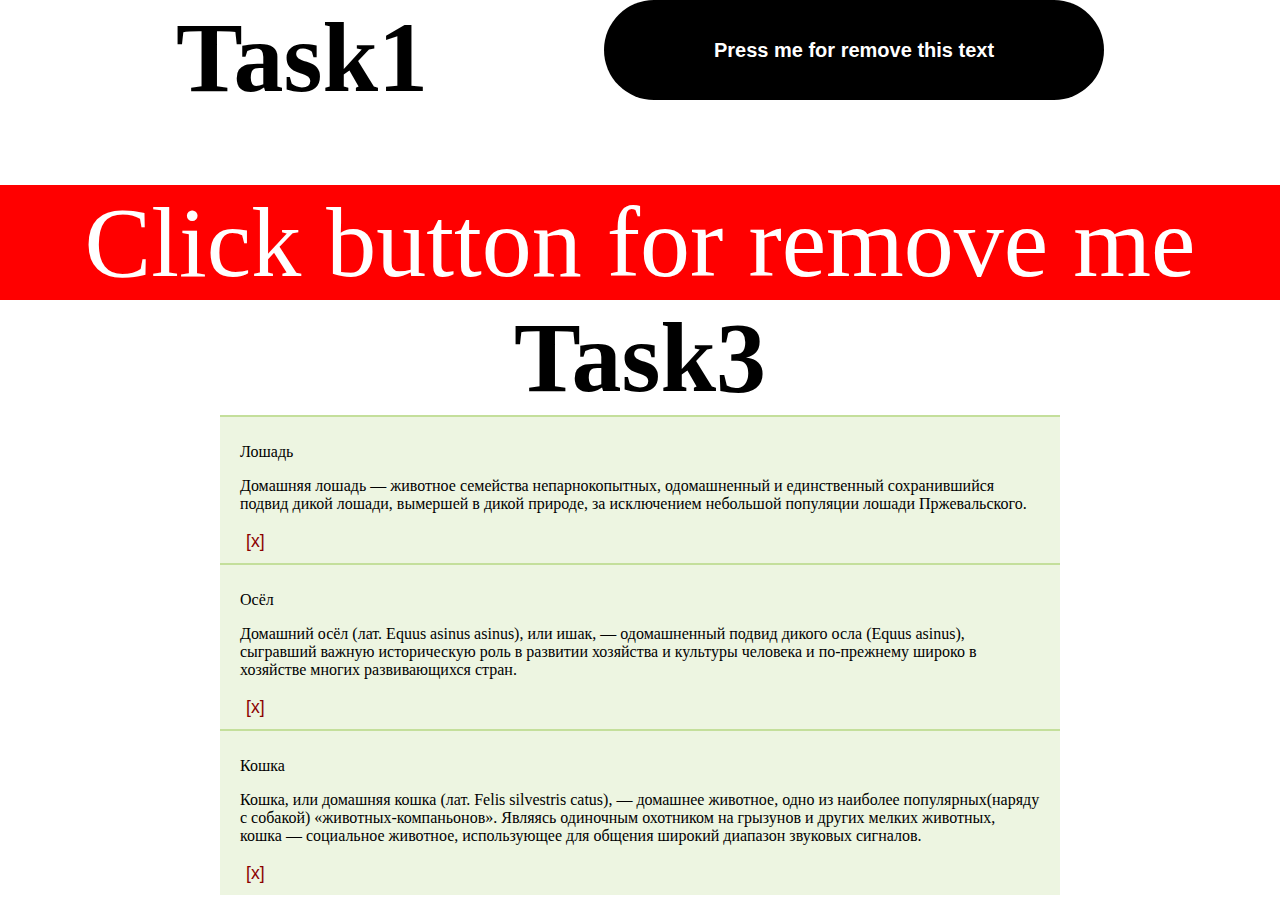
==== Assignment 6/index.html @ 9ed83408 "Finished Assignment 6" ====
<!DOCTYPE html>
<html lang="en">
<head>
    <meta charset="UTF-8">
    <meta name="viewport" content="width=device-width, initial-scale=1.0">
    <link rel="stylesheet" href="style.css">
    <title>Homework6</title>
</head>
<body>
    <div class="task1">
        <div class="t1">
            <b>Task1</b>
            <button class="btn1"><b>Press me for remove this text</b></button>
        </div>
        <div class="t2">Click button for remove me</div>
    </div>


    <div class="task3">
        <p class="title3"><b>Task3</b></p>
        <div class="message">
            <p>Лошадь</p>
            <p>Домашняя лошадь — животное семейства непарнокопытных, одомашненный и единственный сохранившийся подвид дикой лошади, вымершей в дикой природе, за исключением небольшой популяции лошади Пржевальского.</p>
            <button class="rmv_btn">[x]</button>
        </div>
        <div class="message">
            <p>Осёл</p>
            <p>Домашний осёл (лат. Equus asinus asinus), или ишак, — одомашненный подвид дикого осла (Equus asinus), сыгравший важную историческую роль в развитии хозяйства и культуры человека и по-прежнему широко в хозяйстве многих развивающихся стран.</p>
            <button class="rmv_btn">[x]</button>
        </div>
        <div class="message">
            <p>Кошка</p>
            <p>Кошка, или домашняя кошка (лат. Felis silvestris catus), — домашнее животное, одно из наиболее популярных(наряду с собакой) «животных-компаньонов». Являясь одиночным охотником на грызунов и других мелких животных, кошка — социальное животное, использующее для общения широкий диапазон звуковых сигналов.</p>
            <button class="rmv_btn">[x]</button>
        </div>
    </div>
    <script src="script.js"></script>
</body>
</html>
---- Assignment 6/style.css ----
body{
    margin: 0;
    padding: 0;
    display: flex;
    flex-direction: column;
    align-content: space-between;
}
.task1{
    display: flex;
    flex-direction: column;
    align-content: center;
    height: 300px;
}
.t2{    
    background-color: red;
    flex: 1;
    font-size: 100px;
    color: white;
    text-align: center;
}

.t1{
    display: flex;
    justify-content: space-evenly;
    /* padding: 50px; */
    font-size: 100px;
    height: 200px;
}

.btn1{
    height: 100px;
    width: 500px;
    background-color: black;
    border: none;
    border-radius: 100px;
    font-size: 20px;
    color: white;
}

.task3{
    display: flex;
    flex-direction: column;
    justify-self: center;
    align-items: center;
}
.title3{
    font-size: 100px;
    padding: 0;
    margin: 0;
}

.message{
    width: 800px;
    background: #edf5e1;
    padding: 10px 20px 10px;
    border-top: solid 2px #c4df9b;
    justify-self: center;
}

.rmv_btn{
    font-size: 110%;
    color: darkred;
    right: 10px;
    width: 24px;
    height: 24px;
    border: none;
    background: transparent;
    cursor: pointer;
}

/* .extra1{
    width: 800px;
    display: flex;
    flex-direction: column;
    justify-self: center;
    align-items: center;
} */

.arrow {
    padding: 0;
    background: #ddd;
    border-radius: 15px;
    border: 1px solid gray;
    font-size: 24px;
    line-height: 24px;
    color: #444;
    display: block;
  }
  
  .arrow:focus {
    outline: none;
  }
  .arrow:hover {
    background: #ccc;
    cursor: pointer;
  }
  
  .extra1 ul {
    height: 130px;
    margin: 0;
    padding: 0;
    list-style: none;
    font-size: 0;
  }
  
  .extra1 ul img {
    width: 130px;
    height: 130px;
    display: block; /* убираем пустое место вокруг картинок */
  }
  
  .extra1 ul li {
    display: inline-block; /* убираем пустое место между элементами списка */
  }
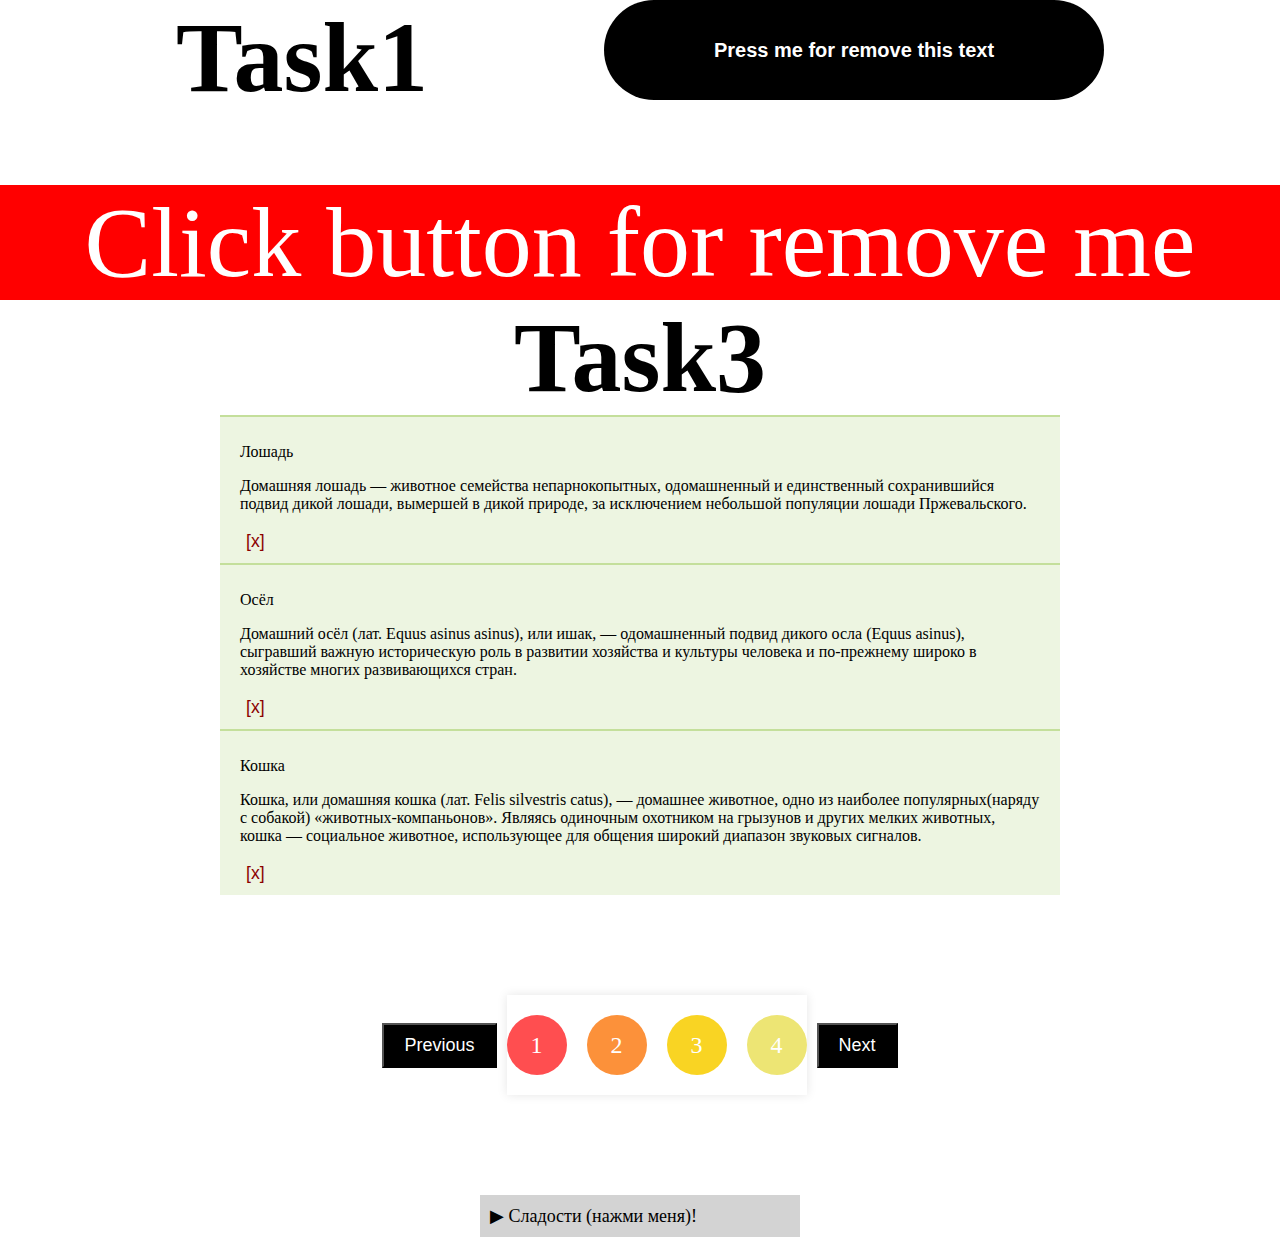
==== commit d59426a2: "Assingment 6 Extra Tasks" ====
--- a/Assignment 6/index.html
+++ b/Assignment 6/index.html
@@ -1,39 +1,74 @@
 <!DOCTYPE html>
 <html lang="en">
-<head>
-    <meta charset="UTF-8">
-    <meta name="viewport" content="width=device-width, initial-scale=1.0">
-    <link rel="stylesheet" href="style.css">
+  <head>
+    <meta charset="UTF-8" />
+    <meta name="viewport" content="width=device-width, initial-scale=1.0" />
+    <link rel="stylesheet" href="style.css" />
     <title>Homework6</title>
-</head>
-<body>
+  </head>
+  <body>
     <div class="task1">
-        <div class="t1">
-            <b>Task1</b>
-            <button class="btn1"><b>Press me for remove this text</b></button>
-        </div>
-        <div class="t2">Click button for remove me</div>
+      <div class="t1">
+        <b>Task1</b>
+        <button class="btn1"><b>Press me for remove this text</b></button>
+      </div>
+      <div class="t2">Click button for remove me</div>
     </div>
 
+    <div class="task3">
+      <p class="title3"><b>Task3</b></p>
+      <div class="message">
+        <p>Лошадь</p>
+        <p>
+          Домашняя лошадь — животное семейства непарнокопытных, одомашненный и
+          единственный сохранившийся подвид дикой лошади, вымершей в дикой
+          природе, за исключением небольшой популяции лошади Пржевальского.
+        </p>
+        <button class="rmv_btn">[x]</button>
+      </div>
+      <div class="message">
+        <p>Осёл</p>
+        <p>
+          Домашний осёл (лат. Equus asinus asinus), или ишак, — одомашненный
+          подвид дикого осла (Equus asinus), сыгравший важную историческую роль
+          в развитии хозяйства и культуры человека и по-прежнему широко в
+          хозяйстве многих развивающихся стран.
+        </p>
+        <button class="rmv_btn">[x]</button>
+      </div>
+      <div class="message">
+        <p>Кошка</p>
+        <p>
+          Кошка, или домашняя кошка (лат. Felis silvestris catus), — домашнее
+          животное, одно из наиболее популярных(наряду с собакой)
+          «животных-компаньонов». Являясь одиночным охотником на грызунов и
+          других мелких животных, кошка — социальное животное, использующее для
+          общения широкий диапазон звуковых сигналов.
+        </p>
+        <button class="rmv_btn">[x]</button>
+      </div>
+    </div>
 
-    <div class="task3">
-        <p class="title3"><b>Task3</b></p>
-        <div class="message">
-            <p>Лошадь</p>
-            <p>Домашняя лошадь — животное семейства непарнокопытных, одомашненный и единственный сохранившийся подвид дикой лошади, вымершей в дикой природе, за исключением небольшой популяции лошади Пржевальского.</p>
-            <button class="rmv_btn">[x]</button>
+    <div class="extra-carousel">
+      <div class="carousel">
+        <button id="prevButton" class="extra-btn">Previous</button>
+        <div class="rectangle">
+          <div class="numbers" id="numberContainer">
+            <!-- Numbers will be generated here by JavaScript -->
+          </div>
         </div>
-        <div class="message">
-            <p>Осёл</p>
-            <p>Домашний осёл (лат. Equus asinus asinus), или ишак, — одомашненный подвид дикого осла (Equus asinus), сыгравший важную историческую роль в развитии хозяйства и культуры человека и по-прежнему широко в хозяйстве многих развивающихся стран.</p>
-            <button class="rmv_btn">[x]</button>
-        </div>
-        <div class="message">
-            <p>Кошка</p>
-            <p>Кошка, или домашняя кошка (лат. Felis silvestris catus), — домашнее животное, одно из наиболее популярных(наряду с собакой) «животных-компаньонов». Являясь одиночным охотником на грызунов и других мелких животных, кошка — социальное животное, использующее для общения широкий диапазон звуковых сигналов.</p>
-            <button class="rmv_btn">[x]</button>
-        </div>
+        <button id="nextButton" class="extra-btn">Next</button>
+      </div>
+    </div>
+
+    <div class="extra-menu">
+      <span class="toggle" id="toggleButton">▶ Сладости (нажми меня)!</span>
+      <ul id="menuItems" class="hidden">
+        <li>Пирожное</li>
+        <li>Пончик</li>
+        <li>Мёд</li>
+      </ul>
     </div>
     <script src="script.js"></script>
-</body>
-</html>+  </body>
+</html>
--- a/Assignment 6/style.css
+++ b/Assignment 6/style.css
@@ -1,114 +1,175 @@
-body{
-    margin: 0;
-    padding: 0;
-    display: flex;
-    flex-direction: column;
-    align-content: space-between;
+body {
+  margin: 0;
+  padding: 0;
+  display: flex;
+  flex-direction: column;
+  align-content: space-between;
 }
-.task1{
-    display: flex;
-    flex-direction: column;
-    align-content: center;
-    height: 300px;
+.task1 {
+  display: flex;
+  flex-direction: column;
+  align-content: center;
+  height: 300px;
 }
-.t2{    
-    background-color: red;
-    flex: 1;
-    font-size: 100px;
-    color: white;
-    text-align: center;
+.t2 {
+  background-color: red;
+  flex: 1;
+  font-size: 100px;
+  color: white;
+  text-align: center;
 }
 
-.t1{
-    display: flex;
-    justify-content: space-evenly;
-    /* padding: 50px; */
-    font-size: 100px;
-    height: 200px;
+.t1 {
+  display: flex;
+  justify-content: space-evenly;
+  /* padding: 50px; */
+  font-size: 100px;
+  height: 200px;
 }
 
-.btn1{
-    height: 100px;
-    width: 500px;
-    background-color: black;
-    border: none;
-    border-radius: 100px;
-    font-size: 20px;
-    color: white;
+.btn1 {
+  height: 100px;
+  width: 500px;
+  background-color: black;
+  border: none;
+  border-radius: 100px;
+  font-size: 20px;
+  color: white;
 }
 
-.task3{
-    display: flex;
-    flex-direction: column;
-    justify-self: center;
-    align-items: center;
+.task3 {
+  display: flex;
+  flex-direction: column;
+  justify-self: center;
+  align-items: center;
 }
-.title3{
-    font-size: 100px;
-    padding: 0;
-    margin: 0;
+.title3 {
+  font-size: 100px;
+  padding: 0;
+  margin: 0;
 }
 
-.message{
-    width: 800px;
-    background: #edf5e1;
-    padding: 10px 20px 10px;
-    border-top: solid 2px #c4df9b;
-    justify-self: center;
+.message {
+  width: 800px;
+  background: #edf5e1;
+  padding: 10px 20px 10px;
+  border-top: solid 2px #c4df9b;
+  justify-self: center;
 }
 
-.rmv_btn{
-    font-size: 110%;
-    color: darkred;
-    right: 10px;
-    width: 24px;
-    height: 24px;
-    border: none;
-    background: transparent;
-    cursor: pointer;
+.rmv_btn {
+  font-size: 110%;
+  color: darkred;
+  right: 10px;
+  width: 24px;
+  height: 24px;
+  border: none;
+  background: transparent;
+  cursor: pointer;
 }
 
-/* .extra1{
-    width: 800px;
-    display: flex;
-    flex-direction: column;
-    justify-self: center;
-    align-items: center;
-} */
+.extra-carousel {
+  margin: 100px 0;
+  display: flex;
+  justify-content: center;
+  align-items: center;
+}
 
-.arrow {
-    padding: 0;
-    background: #ddd;
-    border-radius: 15px;
-    border: 1px solid gray;
-    font-size: 24px;
-    line-height: 24px;
-    color: #444;
-    display: block;
-  }
-  
-  .arrow:focus {
-    outline: none;
-  }
-  .arrow:hover {
-    background: #ccc;
-    cursor: pointer;
-  }
-  
-  .extra1 ul {
-    height: 130px;
-    margin: 0;
-    padding: 0;
-    list-style: none;
-    font-size: 0;
-  }
-  
-  .extra1 ul img {
-    width: 130px;
-    height: 130px;
-    display: block; /* убираем пустое место вокруг картинок */
-  }
-  
-  .extra1 ul li {
-    display: inline-block; /* убираем пустое место между элементами списка */
-  }+.carousel {
+  display: flex;
+  align-items: center;
+}
+
+.extra-btn {
+  padding: 10px 20px;
+  margin: 10px;
+  font-size: 18px;
+  background-color: black;
+  color: white;
+  cursor: pointer;
+}
+
+.rectangle {
+  position: relative;
+  width: 300px;
+  height: 100px;
+  display: flex;
+  justify-content: center;
+  align-items: center;
+  background-color: white;
+  box-shadow: 0px 0px 10px rgba(0, 0, 0, 0.1);
+}
+
+.numbers {
+  display: flex;
+  gap: 20px;
+}
+
+.number {
+  display: flex;
+  justify-content: center;
+  align-items: center;
+  width: 60px;
+  height: 60px;
+  border-radius: 50%;
+  font-size: 24px;
+  color: white;
+}
+
+.color-1 {
+  background-color: #ff4e50;
+}
+.color-2 {
+  background-color: #fc913a;
+}
+.color-3 {
+  background-color: #f9d423;
+}
+.color-4 {
+  background-color: #ede574;
+}
+.color-5 {
+  background-color: #e1f5c4;
+}
+.color-6 {
+  background-color: #00dffc;
+}
+.color-7 {
+  background-color: #8ed2c9;
+}
+.color-8 {
+  background-color: #6c5b7b;
+}
+.color-9 {
+  background-color: #c06c84;
+}
+.color-10 {
+  background-color: #f67280;
+}
+
+.extra-menu {
+  background-color: #d3d3d3;
+  padding: 10px;
+  width: 300px;
+  margin: 0 auto;
+}
+
+.toggle {
+  cursor: pointer;
+  font-size: 18px;
+}
+
+.hidden {
+  display: none;
+}
+
+ul {
+  list-style-type: none;
+  margin-top: 10px;
+  padding-left: 20px;
+}
+
+ul li {
+  font-size: 16px;
+  margin-bottom: 5px;
+}
